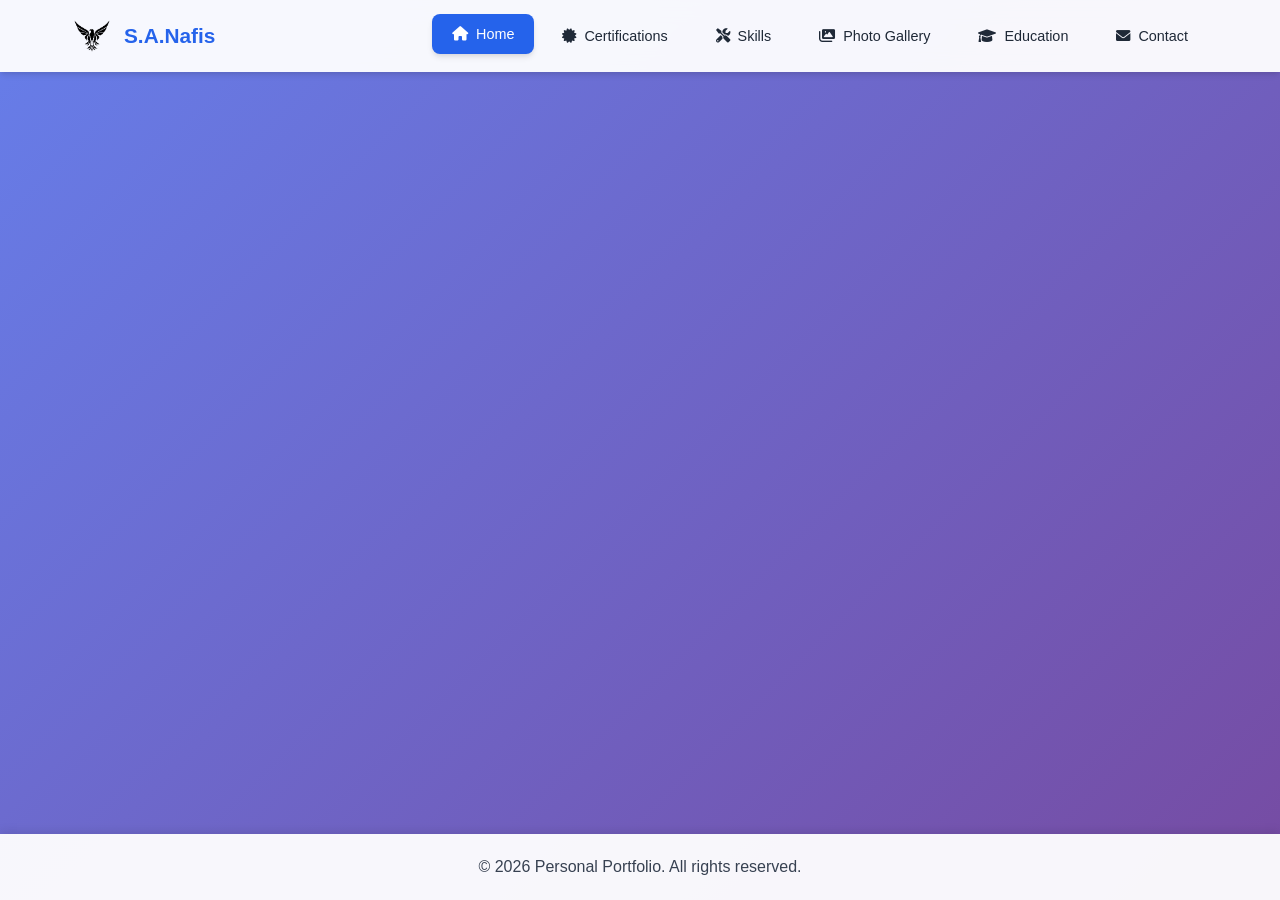
==== index.html @ 24b8df41 "Fix logo image path in index.html Updated logo image path in the navigation bar." ====
<!DOCTYPE html>
<html lang="en">
<head>
    <meta charset="UTF-8">
    <meta name="viewport" content="width=device-width, initial-scale=1.0">
    <title>Portfolio</title>
    <link rel="stylesheet" href="css/style.css">
    <link rel="stylesheet" href="https://cdnjs.cloudflare.com/ajax/libs/font-awesome/6.0.0/css/all.min.css">
</head>
<body>
    <!-- Navigation Bar -->
    <nav class="navbar">
        <div class="nav-container">
            <div class="logo">
                <img src="images/logo.png" alt="S.N.Express Logo" class="logo-image">
                <span>S.A.Nafis</span>
            </div>
            <ul class="nav-menu" id="navMenu">
                <li><a href="#" onclick="navigateTo('home.html')" class="active" data-page="home">
                    <i class="fas fa-home"></i> Home
                </a></li>
                <li><a href="#" onclick="navigateTo('certifications.html')" data-page="certifications">
                    <i class="fas fa-certificate"></i> Certifications
                </a></li>
                <li><a href="#" onclick="navigateTo('skills.html')" data-page="skills">
                    <i class="fas fa-tools"></i> Skills
                </a></li>
                <li><a href="#" onclick="navigateTo('gallery.html')" data-page="gallery">
                    <i class="fas fa-images"></i> Photo Gallery
                </a></li>
                <li><a href="#" onclick="navigateTo('education.html')" data-page="education">
                    <i class="fas fa-graduation-cap"></i> Education
                </a></li>
                <li><a href="#" onclick="navigateTo('contact.html')" data-page="contact">
                    <i class="fas fa-envelope"></i> Contact
                </a></li>
            </ul>
            <div class="hamburger" onclick="toggleMenu()">
                <span></span>
                <span></span>
                <span></span>
            </div>
        </div>
    </nav>

    <!-- Main Content Area -->
    <main id="content" class="main-content">
        <!-- Content will be loaded here dynamically -->
    </main>

    <!-- Footer -->
    <footer>
        <p>&copy; 2026 Personal Portfolio. All rights reserved.</p>
    </footer>

    <script src="js/main.js"></script>
</body>
</html>
---- css/style.css ----
/* Reset and Base Styles */
* {
    margin: 0;
    padding: 0;
    box-sizing: border-box;
}

:root {
    --primary-color: #2563eb;
    --secondary-color: #1e40af;
    --white: #ffffff;
    --light-gray: #f3f4f6;
    --medium-gray: #9ca3af;
    --dark-gray: #374151;
    --text-color: #1f2937;
    --shadow: 0 4px 6px -1px rgba(0, 0, 0, 0.1), 0 2px 4px -1px rgba(0, 0, 0, 0.06);
    --shadow-lg: 0 10px 15px -3px rgba(0, 0, 0, 0.1), 0 4px 6px -2px rgba(0, 0, 0, 0.05);
    --transition: all 0.3s ease;
    --border-radius: 0.5rem;
}

body {
    font-family: 'Segoe UI', Tahoma, Geneva, Verdana, sans-serif;
    background: linear-gradient(135deg, #667eea 0%, #764ba2 100%);
    background-attachment: fixed;
    color: var(--text-color);
    min-height: 100vh;
    display: flex;
    flex-direction: column;
}

/* Navigation Styles */
.navbar {
    background: rgba(255, 255, 255, 0.95);
    backdrop-filter: blur(10px);
    box-shadow: var(--shadow);
    position: sticky;
    top: 0;
    z-index: 1000;
}

.nav-container {
    max-width: 1200px;
    margin: 0 auto;
    display: flex;
    justify-content: space-between;
    align-items: center;
    padding: 1rem 2rem;
}

.logo {
    font-size: 1.5rem;
    font-weight: bold;
    color: var(--primary-color);
    display: flex;
    align-items: center;
    gap: 0.5rem;
}

.logo i {
    font-size: 2rem;
    animation: pulse 2s infinite;
}

@keyframes pulse {
    0% { transform: scale(1); }
    50% { transform: scale(1.1); }
    100% { transform: scale(1); }
}

.nav-menu {
    display: flex;
    list-style: none;
    gap: 0.5rem;
}

.nav-menu a {
    color: var(--text-color);
    text-decoration: none;
    padding: 0.75rem 1.25rem;
    border-radius: var(--border-radius);
    transition: var(--transition);
    display: flex;
    align-items: center;
    gap: 0.5rem;
    font-size: 0.9rem;
    font-weight: 500;
}

.nav-menu a:hover,
.nav-menu a.active {
    background: var(--primary-color);
    color: var(--white);
    transform: translateY(-2px);
    box-shadow: var(--shadow);
}

.hamburger {
    display: none;
    flex-direction: column;
    cursor: pointer;
    gap: 4px;
}

.hamburger span {
    width: 25px;
    height: 3px;
    background: var(--text-color);
    transition: var(--transition);
    border-radius: 3px;
}

/* Main Content */
.main-content {
    flex: 1;
    max-width: 1200px;
    margin: 2rem auto;
    padding: 0 1rem;
    width: 100%;
}

/* Page Container Styles */
.page-container {
    background: rgba(255, 255, 255, 0.98);
    border-radius: 1rem;
    padding: 2.5rem;
    box-shadow: var(--shadow-lg);
    animation: fadeIn 0.5s ease;
    min-height: 400px;
}

.page-container h2 {
    color: var(--primary-color);
    margin-bottom: 0.5rem;
    font-size: 2rem;
    display: flex;
    align-items: center;
    gap: 0.75rem;
}

.page-subtitle {
    color: var(--medium-gray);
    margin-bottom: 2rem;
    font-size: 1.1rem;
}

@keyframes fadeIn {
    from {
        opacity: 0;
        transform: translateY(20px);
    }
    to {
        opacity: 1;
        transform: translateY(0);
    }
}

/* Home Page Styles */
.home-container {
    padding: 3rem;
}

.profile-section {
    display: grid;
    grid-template-columns: 300px 1fr;
    gap: 3rem;
    align-items: start;
}

.profile-image-wrapper {
    position: relative;
}

.profile-image {
    width: 100%;
    border-radius: 1rem;
    box-shadow: var(--shadow-lg);
    transition: var(--transition);
    border: 4px solid var(--white);
}

.profile-image:hover {
    transform: scale(1.05);
    box-shadow: 0 20px 25px -5px rgba(0, 0, 0, 0.2);
}

.profile-info h2 {
    color: var(--primary-color);
    margin-bottom: 1rem;
    font-size: 2.5rem;
    border-bottom: 3px solid var(--primary-color);
    padding-bottom: 0.5rem;
    display: inline-block;
}

.profile-description {
    line-height: 1.8;
    color: var(--dark-gray);
    margin-bottom: 1rem;
    font-size: 1.1rem;
}

.social-links {
    display: flex;
    gap: 1rem;
    margin-top: 2rem;
    flex-wrap: wrap;
}

.social-links a {
    color: var(--primary-color);
    font-size: 1.5rem;
    transition: var(--transition);
    padding: 0.75rem;
    border-radius: 50%;
    background: var(--light-gray);
    width: 50px;
    height: 50px;
    display: flex;
    align-items: center;
    justify-content: center;
}

.social-links a:hover {
    color: var(--white);
    background: var(--primary-color);
    transform: translateY(-5px);
    box-shadow: var(--shadow);
}

/* Certifications & Gallery Grid */
.grid-container {
    display: grid;
    grid-template-columns: repeat(auto-fill, minmax(300px, 1fr));
    gap: 1.5rem;
    margin-top: 1rem;
}

.cert-card {
    background: var(--white);
    border-radius: var(--border-radius);
    overflow: hidden;
    box-shadow: var(--shadow);
    transition: var(--transition);
    border: 2px solid transparent;
}

.cert-card:hover {
    transform: translateY(-5px);
    box-shadow: var(--shadow-lg);
    border-color: var(--primary-color);
}

.cert-card img {
    width: 100%;
    height: 200px;
    object-fit: cover;
    transition: var(--transition);
}

.cert-card:hover img {
    transform: scale(1.05);
}

.cert-info {
    padding: 1.25rem;
}

.cert-info h3 {
    color: var(--primary-color);
    margin-bottom: 0.5rem;
}

.cert-info p {
    color: var(--dark-gray);
    margin-bottom: 0.25rem;
}

.cert-date {
    color: var(--medium-gray) !important;
    font-size: 0.9rem;
    font-style: italic;
}

/* Gallery Styles */
.gallery-container .grid-container {
    grid-template-columns: repeat(4, 1fr);
}

.gallery-item {
    position: relative;
    border-radius: var(--border-radius);
    overflow: hidden;
    box-shadow: var(--shadow);
    cursor: pointer;
}

.gallery-item img {
    width: 100%;
    height: 250px;
    object-fit: cover;
    transition: var(--transition);
}

.gallery-overlay {
    position: absolute;
    bottom: 0;
    left: 0;
    right: 0;
    background: linear-gradient(transparent, rgba(0,0,0,0.8));
    color: var(--white);
    padding: 1.5rem 1rem 1rem;
    transform: translateY(100%);
    transition: var(--transition);
}

.gallery-item:hover .gallery-overlay {
    transform: translateY(0);
}

.gallery-item:hover img {
    transform: scale(1.1);
}

.gallery-overlay h4 {
    margin-bottom: 0.25rem;
}

.gallery-overlay p {
    font-size: 0.9rem;
    opacity: 0.9;
}

/* Skills Styles */
.skills-container {
    display: grid;
    grid-template-columns: repeat(auto-fit, minmax(280px, 1fr));
    gap: 1.5rem;
    margin-top: 1rem;
}

.skill-category {
    background: linear-gradient(135deg, #f0f4ff 0%, #e8eeff 100%);
    padding: 1.5rem;
    border-radius: var(--border-radius);
    border-left: 4px solid var(--primary-color);
    transition: var(--transition);
}

.skill-category:hover {
    transform: translateY(-5px);
    box-shadow: var(--shadow-lg);
}

.skill-category h3 {
    color: var(--primary-color);
    margin-bottom: 1.25rem;
    display: flex;
    align-items: center;
    gap: 0.75rem;
    font-size: 1.25rem;
}

.skill-category h3 i {
    font-size: 1.5rem;
}

.skill-list {
    list-style: none;
}

.skill-list li {
    padding: 0.75rem 0;
    display: flex;
    align-items: center;
    gap: 0.75rem;
    border-bottom: 1px solid rgba(37, 99, 235, 0.1);
    transition: var(--transition);
    color: var(--dark-gray);
}

.skill-list li:hover {
    padding-left: 0.5rem;
    color: var(--primary-color);
    font-weight: 500;
}

.skill-list li::before {
    content: "▹";
    color: var(--primary-color);
    font-weight: bold;
    font-size: 1.2rem;
}

/* Education Timeline */
.timeline {
    position: relative;
    padding: 2rem 0;
}

.timeline::before {
    content: '';
    position: absolute;
    left: 50px;
    top: 0;
    bottom: 0;
    width: 4px;
    background: linear-gradient(to bottom, var(--primary-color), var(--secondary-color));
    border-radius: 2px;
}

.timeline-item {
    padding: 0 0 2rem 80px;
    position: relative;
}

.timeline-item:last-child {
    padding-bottom: 0;
}

.education-badge {
    position: absolute;
    left: 34px;
    top: 0;
    width: 36px;
    height: 36px;
    background: var(--primary-color);
    border-radius: 50%;
    display: flex;
    align-items: center;
    justify-content: center;
    color: var(--white);
    border: 4px solid var(--white);
    box-shadow: var(--shadow);
    z-index: 1;
}

.education-content {
    background: var(--light-gray);
    padding: 1.5rem;
    border-radius: var(--border-radius);
    transition: var(--transition);
    border-left: 4px solid var(--primary-color);
}

.education-content:hover {
    transform: translateX(10px);
    box-shadow: var(--shadow);
}

.education-content h3 {
    color: var(--primary-color);
    margin-bottom: 0.75rem;
}

.institution {
    color: var(--dark-gray);
    font-weight: 500;
    margin-bottom: 0.5rem;
    display: flex;
    align-items: center;
    gap: 0.5rem;
}

.date {
    color: var(--medium-gray);
    font-size: 0.9rem;
    margin-bottom: 0.75rem;
    display: flex;
    align-items: center;
    gap: 0.5rem;
    font-style: italic;
}

.description {
    color: var(--dark-gray);
    line-height: 1.6;
    margin-bottom: 1rem;
}

.education-tags {
    display: flex;
    gap: 0.5rem;
    flex-wrap: wrap;
}

.tag {
    background: var(--primary-color);
    color: var(--white);
    padding: 0.25rem 0.75rem;
    border-radius: 1rem;
    font-size: 0.85rem;
}
.logo {
    font-size: 1.5rem;
    font-weight: bold;
    color: var(--primary-color);
    display: flex;
    align-items: center;
    gap: 0.75rem;
}

.logo-image {
    width: 40px;  /* Adjust size as needed */
    height: 40px;
    object-fit: contain;
    border-radius: 8px;  /* Optional: for rounded corners */
}

.logo span {
    font-size: 1.3rem;
    font-weight: 600;
}
/* Contact Styles */
.contact-grid {
    display: grid;
    grid-template-columns: repeat(auto-fit, minmax(300px, 1fr));
    gap: 1.5rem;
    margin-top: 1rem;
}

.contact-item {
    display: flex;
    align-items: flex-start;
    gap: 1.5rem;
    padding: 1.5rem;
    background: linear-gradient(135deg, #f0f4ff 0%, #ffffff 100%);
    border-radius: var(--border-radius);
    transition: var(--transition);
    border: 2px solid transparent;
}

.contact-item:hover {
    border-color: var(--primary-color);
    transform: translateY(-5px);
    box-shadow: var(--shadow-lg);
}

.contact-icon {
    width: 60px;
    height: 60px;
    background: var(--primary-color);
    border-radius: 50%;
    display: flex;
    align-items: center;
    justify-content: center;
    flex-shrink: 0;
}

.contact-icon i {
    font-size: 1.5rem;
    color: var(--white);
}

.contact-info {
    flex: 1;
}

.contact-info strong {
    display: block;
    color: var(--primary-color);
    margin-bottom: 0.5rem;
    font-size: 1.1rem;
}

.contact-info p {
    color: var(--dark-gray);
    margin-bottom: 0.75rem;
}

.contact-link {
    display: inline-block;
    color: var(--primary-color);
    text-decoration: none;
    font-weight: 500;
    font-size: 0.9rem;
    transition: var(--transition);
}

.contact-link:hover {
    color: var(--secondary-color);
    transform: translateX(5px);
}

.contact-link::after {
    content: ' →';
    transition: var(--transition);
}

.contact-link:hover::after {
    margin-left: 5px;
}

/* Footer */
footer {
    background: rgba(255, 255, 255, 0.95);
    padding: 1.5rem;
    text-align: center;
    margin-top: auto;
    box-shadow: 0 -2px 10px rgba(0, 0, 0, 0.1);
    color: var(--dark-gray);
}

/* Responsive Design */
@media (max-width: 1024px) {
    .gallery-container .grid-container {
        grid-template-columns: repeat(3, 1fr);
    }
}

@media (max-width: 768px) {
    .nav-menu {
        display: none;
        position: absolute;
        top: 100%;
        left: 0;
        right: 0;
        background: rgba(255, 255, 255, 0.98);
        flex-direction: column;
        padding: 1rem;
        box-shadow: var(--shadow-lg);
        backdrop-filter: blur(10px);
    }

    .nav-menu.active {
        display: flex;
    }

    .hamburger {
        display: flex;
    }

    .profile-section {
        grid-template-columns: 1fr;
        text-align: center;
    }

    .profile-image {
        max-width: 250px;
        margin: 0 auto;
    }

    .social-links {
        justify-content: center;
    }

    .gallery-container .grid-container {
        grid-template-columns: repeat(2, 1fr);
    }

    .skills-container {
        grid-template-columns: 1fr;
    }

    .page-container {
        padding: 1.5rem;
    }

    .home-container {
        padding: 1.5rem;
    }
}

@media (max-width: 480px) {
    .gallery-container .grid-container {
        grid-template-columns: 1fr;
    }

    .contact-grid {
        grid-template-columns: 1fr;
    }

    .timeline::before {
        left: 30px;
    }

    .timeline-item {
        padding-left: 60px;
    }

    .education-badge {
        left: 14px;
        width: 30px;
        height: 30px;
    }

    .education-badge i {
        font-size: 0.9rem;
    }
}
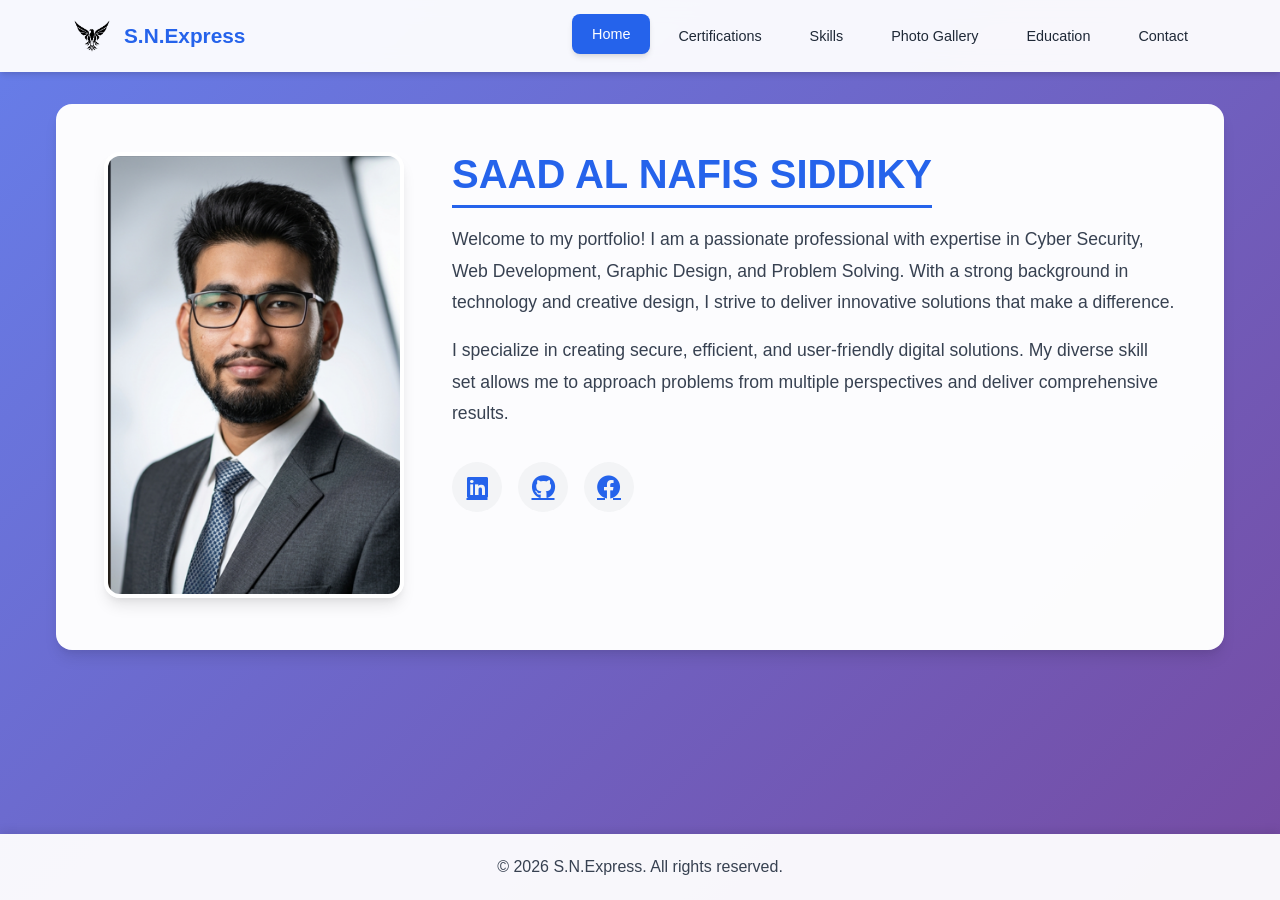
==== commit 17a689ed: "Update index.html for portfolio site structure" ====
--- a/index.html
+++ b/index.html
@@ -3,37 +3,25 @@
 <head>
     <meta charset="UTF-8">
     <meta name="viewport" content="width=device-width, initial-scale=1.0">
-    <title>Portfolio</title>
+    <base href="https://nafissiddiky2.github.io/Portfolio/">
+    <title>My Portfolio</title>
     <link rel="stylesheet" href="css/style.css">
     <link rel="stylesheet" href="https://cdnjs.cloudflare.com/ajax/libs/font-awesome/6.0.0/css/all.min.css">
 </head>
 <body>
-    <!-- Navigation Bar -->
     <nav class="navbar">
         <div class="nav-container">
             <div class="logo">
-                <img src="images/logo.png" alt="S.N.Express Logo" class="logo-image">
-                <span>S.A.Nafis</span>
+                <img src="images/logo.png" alt="Logo" class="logo-image">
+                <span>S.N.Express</span>
             </div>
             <ul class="nav-menu" id="navMenu">
-                <li><a href="#" onclick="navigateTo('home.html')" class="active" data-page="home">
-                    <i class="fas fa-home"></i> Home
-                </a></li>
-                <li><a href="#" onclick="navigateTo('certifications.html')" data-page="certifications">
-                    <i class="fas fa-certificate"></i> Certifications
-                </a></li>
-                <li><a href="#" onclick="navigateTo('skills.html')" data-page="skills">
-                    <i class="fas fa-tools"></i> Skills
-                </a></li>
-                <li><a href="#" onclick="navigateTo('gallery.html')" data-page="gallery">
-                    <i class="fas fa-images"></i> Photo Gallery
-                </a></li>
-                <li><a href="#" onclick="navigateTo('education.html')" data-page="education">
-                    <i class="fas fa-graduation-cap"></i> Education
-                </a></li>
-                <li><a href="#" onclick="navigateTo('contact.html')" data-page="contact">
-                    <i class="fas fa-envelope"></i> Contact
-                </a></li>
+                <li><a href="javascript:void(0)" onclick="navigateTo('home.html')" class="active">Home</a></li>
+                <li><a href="javascript:void(0)" onclick="navigateTo('certifications.html')">Certifications</a></li>
+                <li><a href="javascript:void(0)" onclick="navigateTo('skills.html')">Skills</a></li>
+                <li><a href="javascript:void(0)" onclick="navigateTo('gallery.html')">Photo Gallery</a></li>
+                <li><a href="javascript:void(0)" onclick="navigateTo('education.html')">Education</a></li>
+                <li><a href="javascript:void(0)" onclick="navigateTo('contact.html')">Contact</a></li>
             </ul>
             <div class="hamburger" onclick="toggleMenu()">
                 <span></span>
@@ -43,14 +31,15 @@
         </div>
     </nav>
 
-    <!-- Main Content Area -->
     <main id="content" class="main-content">
-        <!-- Content will be loaded here dynamically -->
+        <div style="text-align:center; padding:50px;">
+            <i class="fas fa-spinner fa-spin" style="font-size:40px; color:#2563eb;"></i>
+            <p>Loading...</p>
+        </div>
     </main>
 
-    <!-- Footer -->
     <footer>
-        <p>&copy; 2026 Personal Portfolio. All rights reserved.</p>
+        <p>&copy; 2026 S.N.Express. All rights reserved.</p>
     </footer>
 
     <script src="js/main.js"></script>
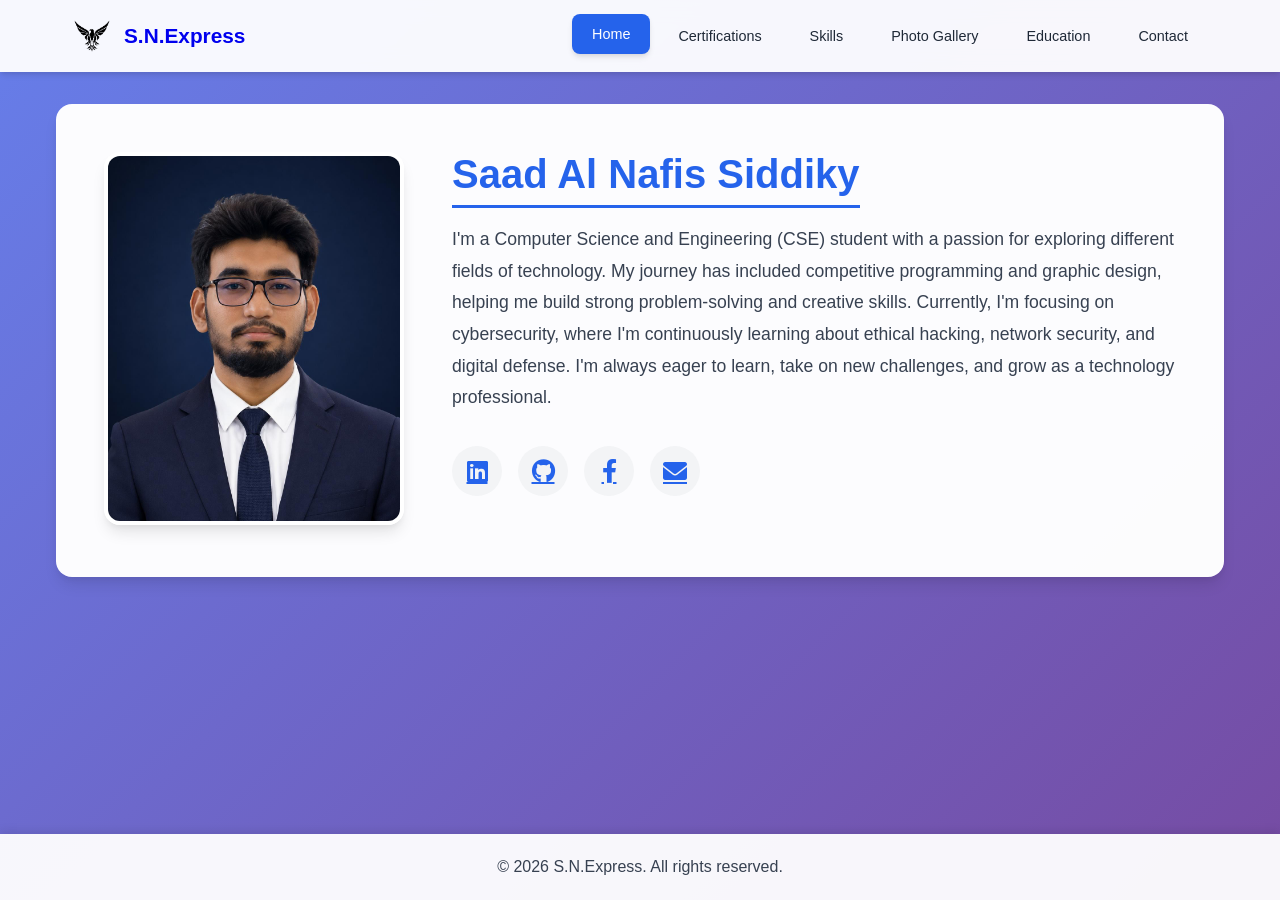
==== commit ed351d7e: "Fix HTML structure and improve navigation links" ====
--- a/index.html
+++ b/index.html
@@ -12,9 +12,11 @@
     <nav class="navbar">
         <div class="nav-container">
             <div class="logo">
-                <img src="images/logo.png" alt="Logo" class="logo-image">
-                <span>S.N.Express</span>
-            </div>
+    <a href="javascript:void(0)" onclick="navigateTo('home.html')" style="text-decoration: none; display: flex; align-items: center; gap: 0.75rem;">
+        <img src="images/logo.png" alt="Logo" class="logo-image">
+        <span>S.N.Express</span>
+    </a>
+</div>
             <ul class="nav-menu" id="navMenu">
                 <li><a href="javascript:void(0)" onclick="navigateTo('home.html')" class="active">Home</a></li>
                 <li><a href="javascript:void(0)" onclick="navigateTo('certifications.html')">Certifications</a></li>
--- a/css/style.css
+++ b/css/style.css
@@ -687,4 +687,52 @@
     .education-badge i {
         font-size: 0.9rem;
     }
-}+}
+/* Fix for mobile menu */
+@media (max-width: 768px) {
+    .nav-menu {
+        display: none;
+        position: absolute;
+        top: 100%;
+        left: 0;
+        right: 0;
+        background: rgba(255, 255, 255, 0.98);
+        flex-direction: column;
+        padding: 1rem;
+        box-shadow: var(--shadow-lg);
+        backdrop-filter: blur(10px);
+        z-index: 999;
+        max-height: 80vh;
+        overflow-y: auto;
+    }
+
+    .nav-menu.active {
+        display: flex !important;
+    }
+
+    .nav-menu a {
+        width: 100%;
+        padding: 1rem !important;
+    }
+    
+    .hamburger {
+        display: flex;
+    }
+    
+    /* Reset content position when menu closes */
+    .main-content {
+        margin-top: 1rem;
+    }
+}
+
+@media (min-width: 769px) {
+    .nav-menu {
+        display: flex !important;
+        position: static;
+        flex-direction: row;
+    }
+    
+    .hamburger {
+        display: none;
+    }
+}
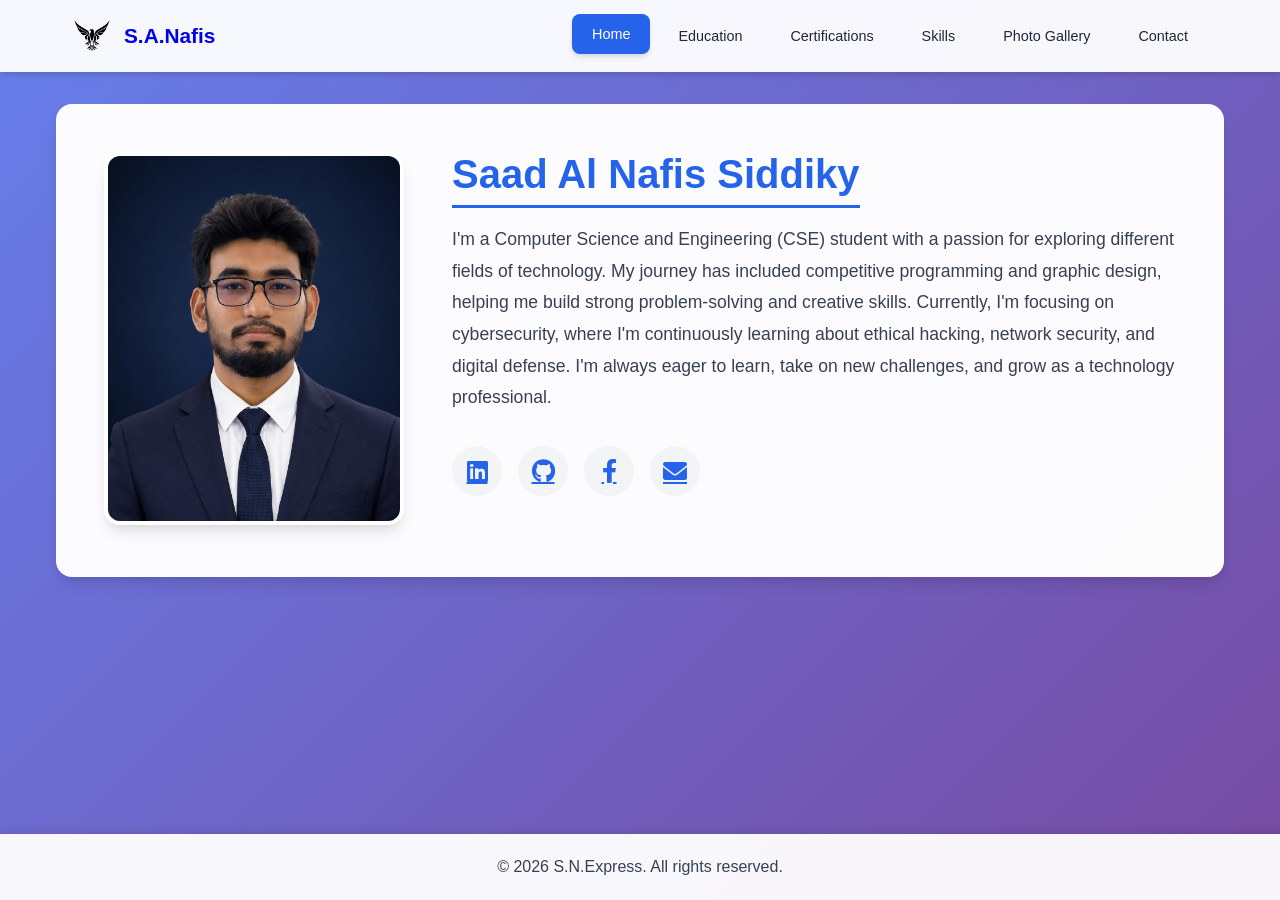
==== commit 61979ef1: "Update logo name and navigation links in index.html" ====
--- a/index.html
+++ b/index.html
@@ -14,15 +14,15 @@
             <div class="logo">
     <a href="javascript:void(0)" onclick="navigateTo('home.html')" style="text-decoration: none; display: flex; align-items: center; gap: 0.75rem;">
         <img src="images/logo.png" alt="Logo" class="logo-image">
-        <span>S.N.Express</span>
+        <span>S.A.Nafis</span>
     </a>
 </div>
             <ul class="nav-menu" id="navMenu">
                 <li><a href="javascript:void(0)" onclick="navigateTo('home.html')" class="active">Home</a></li>
+                <li><a href="javascript:void(0)" onclick="navigateTo('education.html')">Education</a></li>
                 <li><a href="javascript:void(0)" onclick="navigateTo('certifications.html')">Certifications</a></li>
                 <li><a href="javascript:void(0)" onclick="navigateTo('skills.html')">Skills</a></li>
                 <li><a href="javascript:void(0)" onclick="navigateTo('gallery.html')">Photo Gallery</a></li>
-                <li><a href="javascript:void(0)" onclick="navigateTo('education.html')">Education</a></li>
                 <li><a href="javascript:void(0)" onclick="navigateTo('contact.html')">Contact</a></li>
             </ul>
             <div class="hamburger" onclick="toggleMenu()">
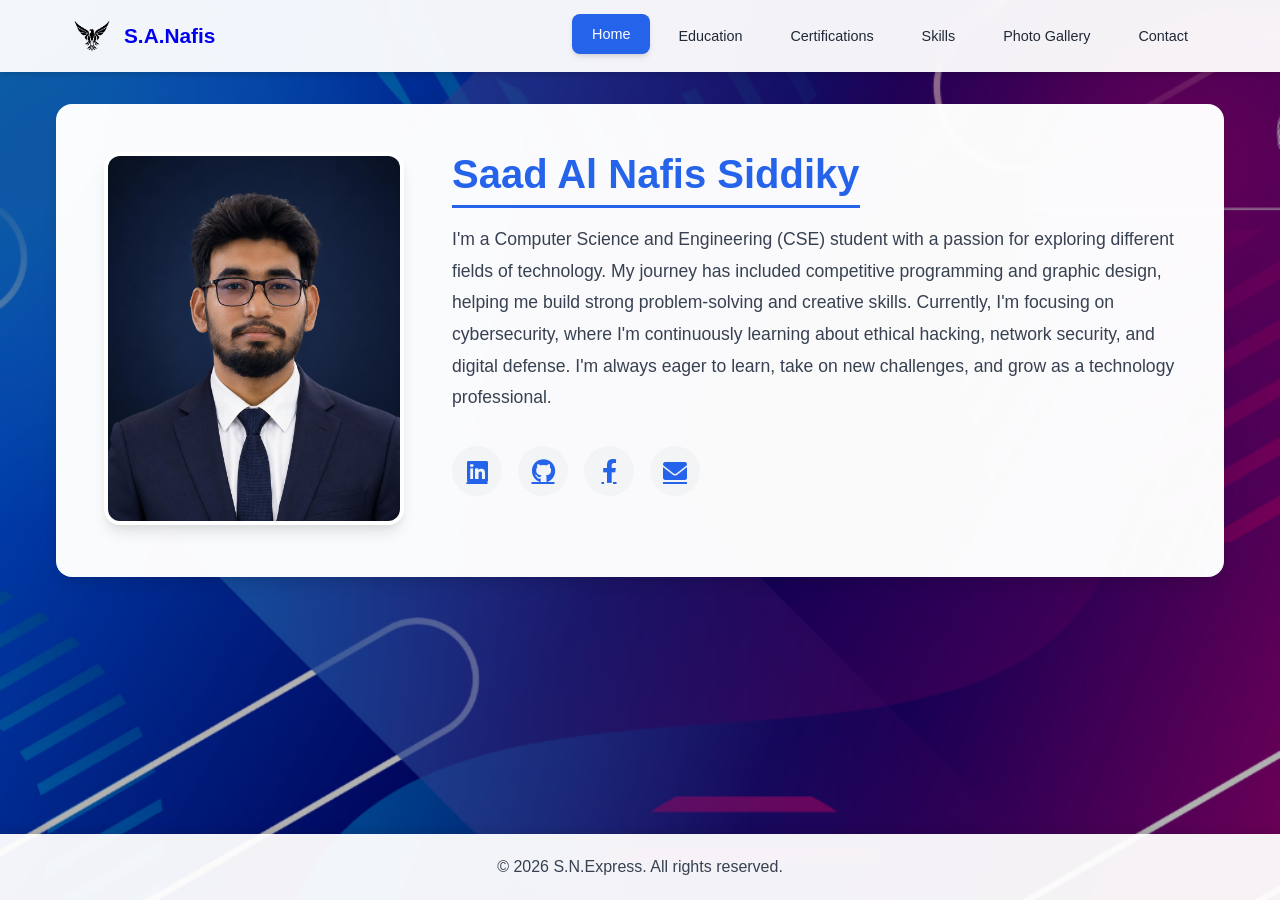
==== commit 688e7638: "Update logo image path in index.html" ====
--- a/index.html
+++ b/index.html
@@ -13,7 +13,7 @@
         <div class="nav-container">
             <div class="logo">
     <a href="javascript:void(0)" onclick="navigateTo('home.html')" style="text-decoration: none; display: flex; align-items: center; gap: 0.75rem;">
-        <img src="images/logo.png" alt="Logo" class="logo-image">
+        <img src="images/logo/logo.png" alt="Logo" class="logo-image">
         <span>S.A.Nafis</span>
     </a>
 </div>
--- a/css/style.css
+++ b/css/style.css
@@ -21,12 +21,28 @@
 
 body {
     font-family: 'Segoe UI', Tahoma, Geneva, Verdana, sans-serif;
-    background: linear-gradient(135deg, #667eea 0%, #764ba2 100%);
+    background-image: url('../images/background.png');
+    background-size: cover;
+    background-position: center;
+    background-repeat: no-repeat;
     background-attachment: fixed;
     color: var(--text-color);
     min-height: 100vh;
     display: flex;
     flex-direction: column;
+    position: relative;
+}
+
+/* Add overlay to make text readable */
+body::before {
+    content: '';
+    position: fixed;
+    top: 0;
+    left: 0;
+    right: 0;
+    bottom: 0;
+    background: rgba(0, 0, 0, 0.3);
+    z-index: -1;
 }
 
 /* Navigation Styles */
